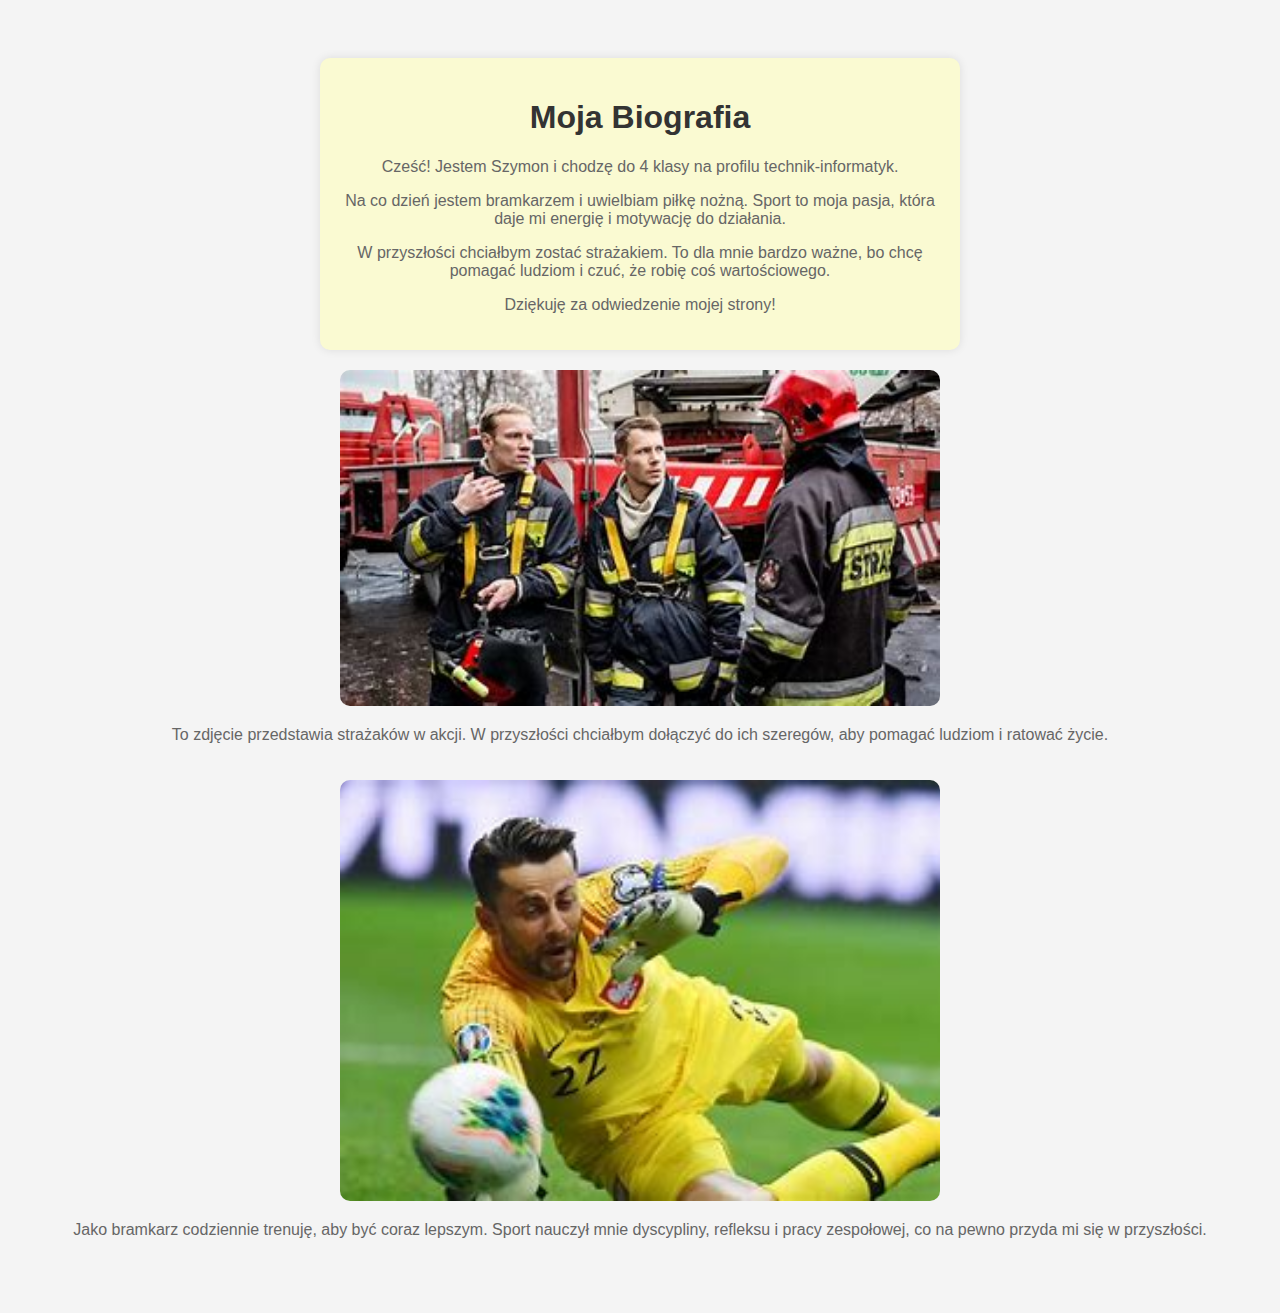
==== index.html @ 02e45340 "Add files via upload" ====
<!DOCTYPE html>
<html lang="pl">
<head>
    <meta charset="UTF-8">
    <meta name="viewport" content="width=device-width, initial-scale=1.0">
    <title>Moja Biografia</title>
    <link rel="stylesheet" href="style.css">
   
</head>
<body>
    <div class="bio">
        <h1>Moja Biografia</h1>
        <p>Cześć! Jestem Szymon i chodzę do 4 klasy na profilu technik-informatyk.</p>
        <p> Na co dzień jestem bramkarzem i uwielbiam piłkę nożną. Sport to moja pasja, która daje mi energię i motywację do działania.</p>
        <p>W przyszłości chciałbym zostać strażakiem. To dla mnie bardzo ważne, bo chcę pomagać ludziom i czuć, że robię coś wartościowego.</p>
        <p>Dziękuję za odwiedzenie mojej strony!</p>
    </div>
    <img src="1.jpg" alt="Strażacy" style="width: 100%; max-width: 600px; margin-top: 20px; border-radius: 10px;">
    <p>To zdjęcie przedstawia strażaków w akcji. W przyszłości chciałbym dołączyć do ich szeregów, aby pomagać ludziom i ratować życie.</p>
    
    <img src="2.jpg" alt="Bramkarz" style="width: 100%; max-width: 600px; margin-top: 20px; border-radius: 10px;">
    <p>Jako bramkarz codziennie trenuję, aby być coraz lepszym. Sport nauczył mnie dyscypliny, refleksu i pracy zespołowej, co na pewno przyda mi się w przyszłości.</p>
</body>
</html>
---- style.css ----
body {
    font-family: Arial, sans-serif;
    background-color: #f4f4f4;
    text-align: center;
    padding: 50px;
}
.bio {
    background: lightgoldenrodyellow;
    padding: 20px;
    border-radius: 10px;
    box-shadow: 0px 0px 10px rgba(0, 0, 0, 0.1);
    max-width: 600px;
    margin: auto;
}
h1 {
    color: #333;
}
p {
    color: #666;
}
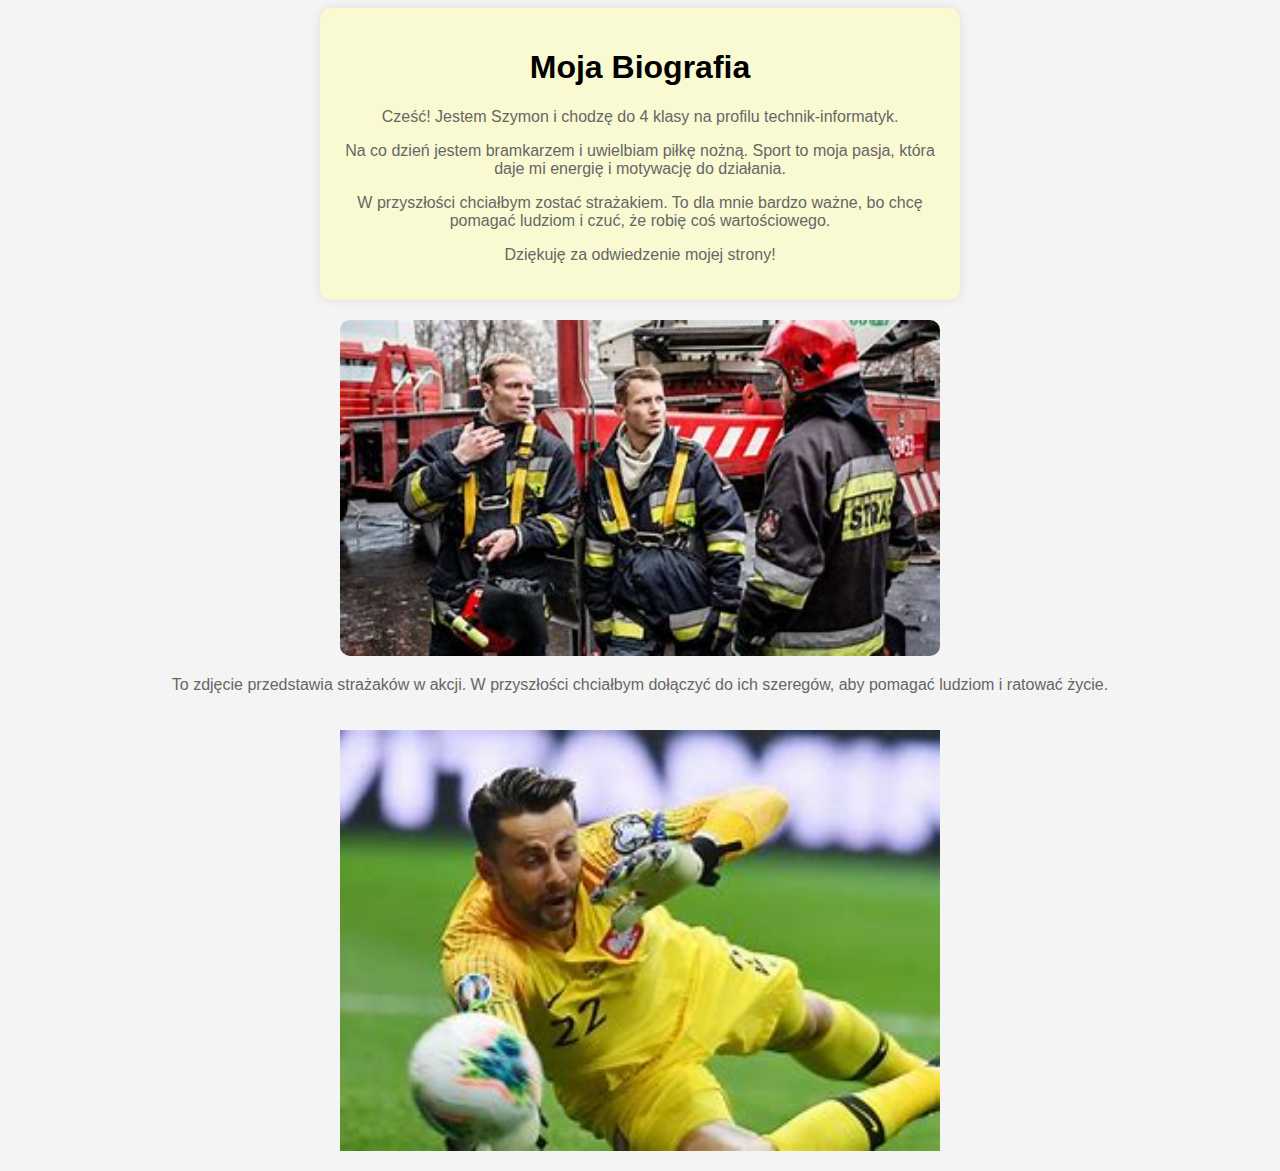
==== commit 8a760c24: "Add files via upload" ====
--- a/index.html
+++ b/index.html
@@ -18,8 +18,8 @@
     <img src="1.jpg" alt="Strażacy" style="width: 100%; max-width: 600px; margin-top: 20px; border-radius: 10px;">
     <p>To zdjęcie przedstawia strażaków w akcji. W przyszłości chciałbym dołączyć do ich szeregów, aby pomagać ludziom i ratować życie.</p>
     
-    <img src="2.jpg" alt="Bramkarz" style="width: 100%; max-width: 600px; margin-top: 20px; border-radius: 10px;">
-    <p>Jako bramkarz codziennie trenuję, aby być coraz lepszym. Sport nauczył mnie dyscypliny, refleksu i pracy zespołowej, co na pewno przyda mi się w przyszłości.</p>
+    <img src="2.jpg" alt="Bramkarz" style="width: 100%; max-width: 600px; margin-top: 20px; border-radius: 10p;">
+    <p Jako bramkarz codziennie trenuję, aby być coraz lepszym. Sport nauczył mnie dyscypliny, refleksu i pracy zespołowej, co na pewno przyda mi się w przyszłości.</p>
 </body>
 </html>
 
--- a/style.css
+++ b/style.css
@@ -2,7 +2,7 @@
     font-family: Arial, sans-serif;
     background-color: #f4f4f4;
     text-align: center;
-    padding: 50px;
+    paddin: 50px;
 }
 .bio {
     background: lightgoldenrodyellow;
@@ -13,7 +13,7 @@
     margin: auto;
 }
 h1 {
-    color: #333;
+    colo: #333;
 }
 p {
     color: #666;
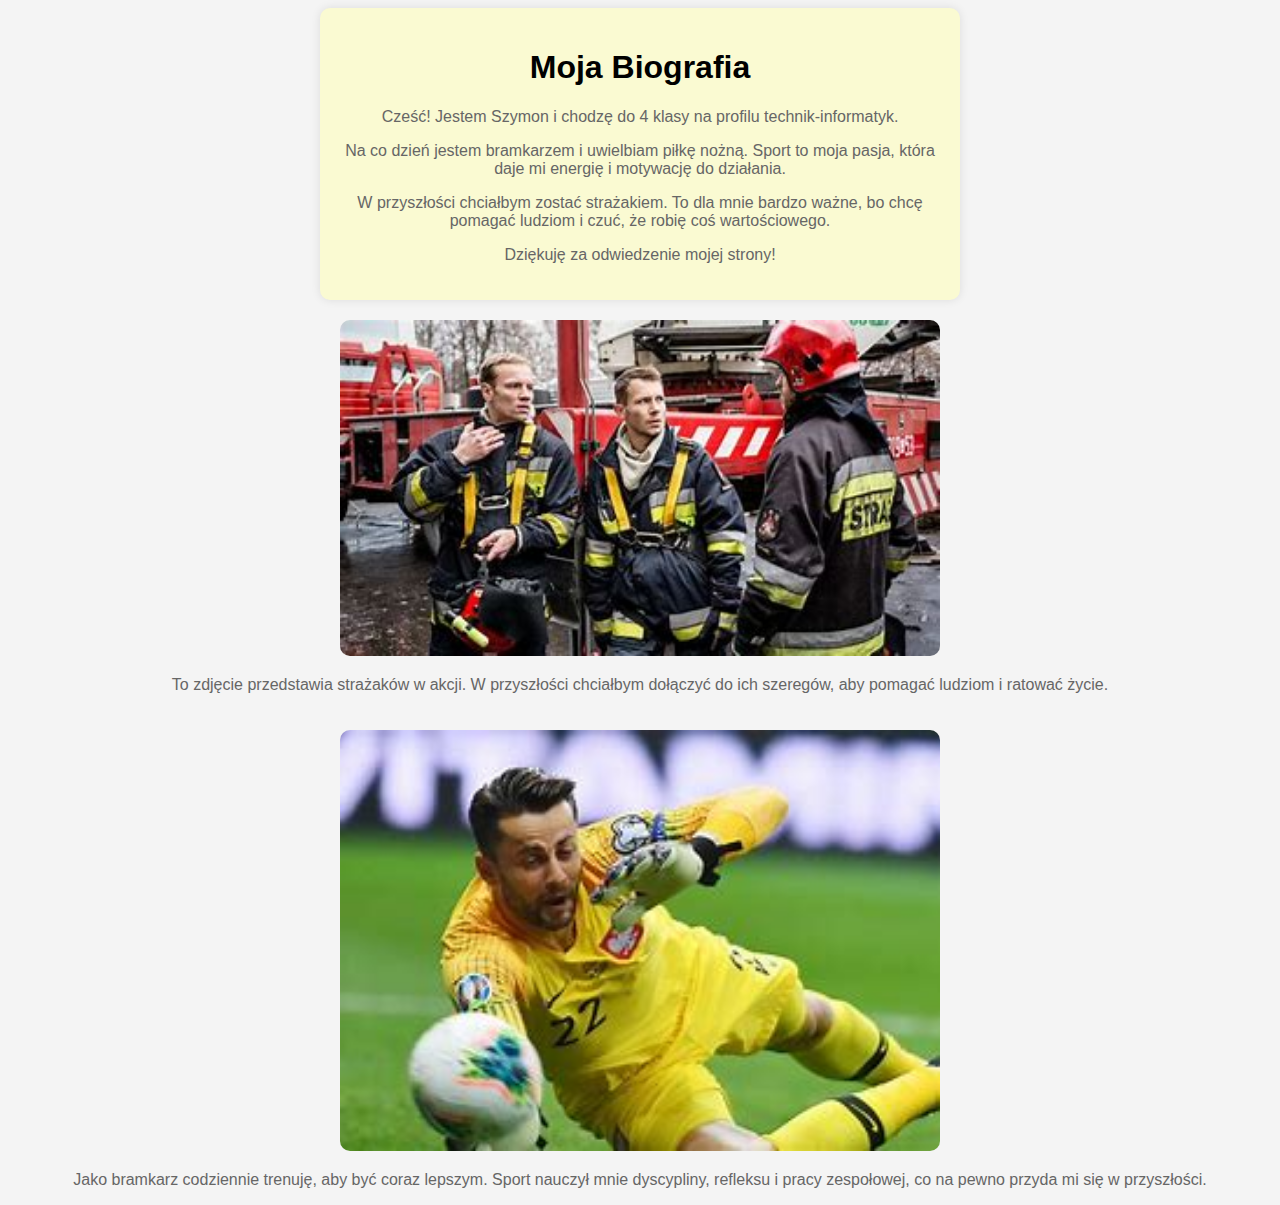
==== commit b8b52bcf: "Add files via upload" ====
--- a/index.html
+++ b/index.html
@@ -9,7 +9,7 @@
 </head>
 <body>
     <div class="bio">
-        <h1>Moja Biografia</h1>
+        <h1>Moja Biografia</h2>
         <p>Cześć! Jestem Szymon i chodzę do 4 klasy na profilu technik-informatyk.</p>
         <p> Na co dzień jestem bramkarzem i uwielbiam piłkę nożną. Sport to moja pasja, która daje mi energię i motywację do działania.</p>
         <p>W przyszłości chciałbym zostać strażakiem. To dla mnie bardzo ważne, bo chcę pomagać ludziom i czuć, że robię coś wartościowego.</p>
@@ -18,8 +18,8 @@
     <img src="1.jpg" alt="Strażacy" style="width: 100%; max-width: 600px; margin-top: 20px; border-radius: 10px;">
     <p>To zdjęcie przedstawia strażaków w akcji. W przyszłości chciałbym dołączyć do ich szeregów, aby pomagać ludziom i ratować życie.</p>
     
-    <img src="2.jpg" alt="Bramkarz" style="width: 100%; max-width: 600px; margin-top: 20px; border-radius: 10p;">
-    <p Jako bramkarz codziennie trenuję, aby być coraz lepszym. Sport nauczył mnie dyscypliny, refleksu i pracy zespołowej, co na pewno przyda mi się w przyszłości.</p>
+    <img src="2.jpg" alt="Bramkarz" style="width: 100%; max-width: 600px; margin-top: 20px; border-radius: 10px;">
+    <p> Jako bramkarz codziennie trenuję, aby być coraz lepszym. Sport nauczył mnie dyscypliny, refleksu i pracy zespołowej, co na pewno przyda mi się w przyszłości.</p>
 </body>
 </html>
 
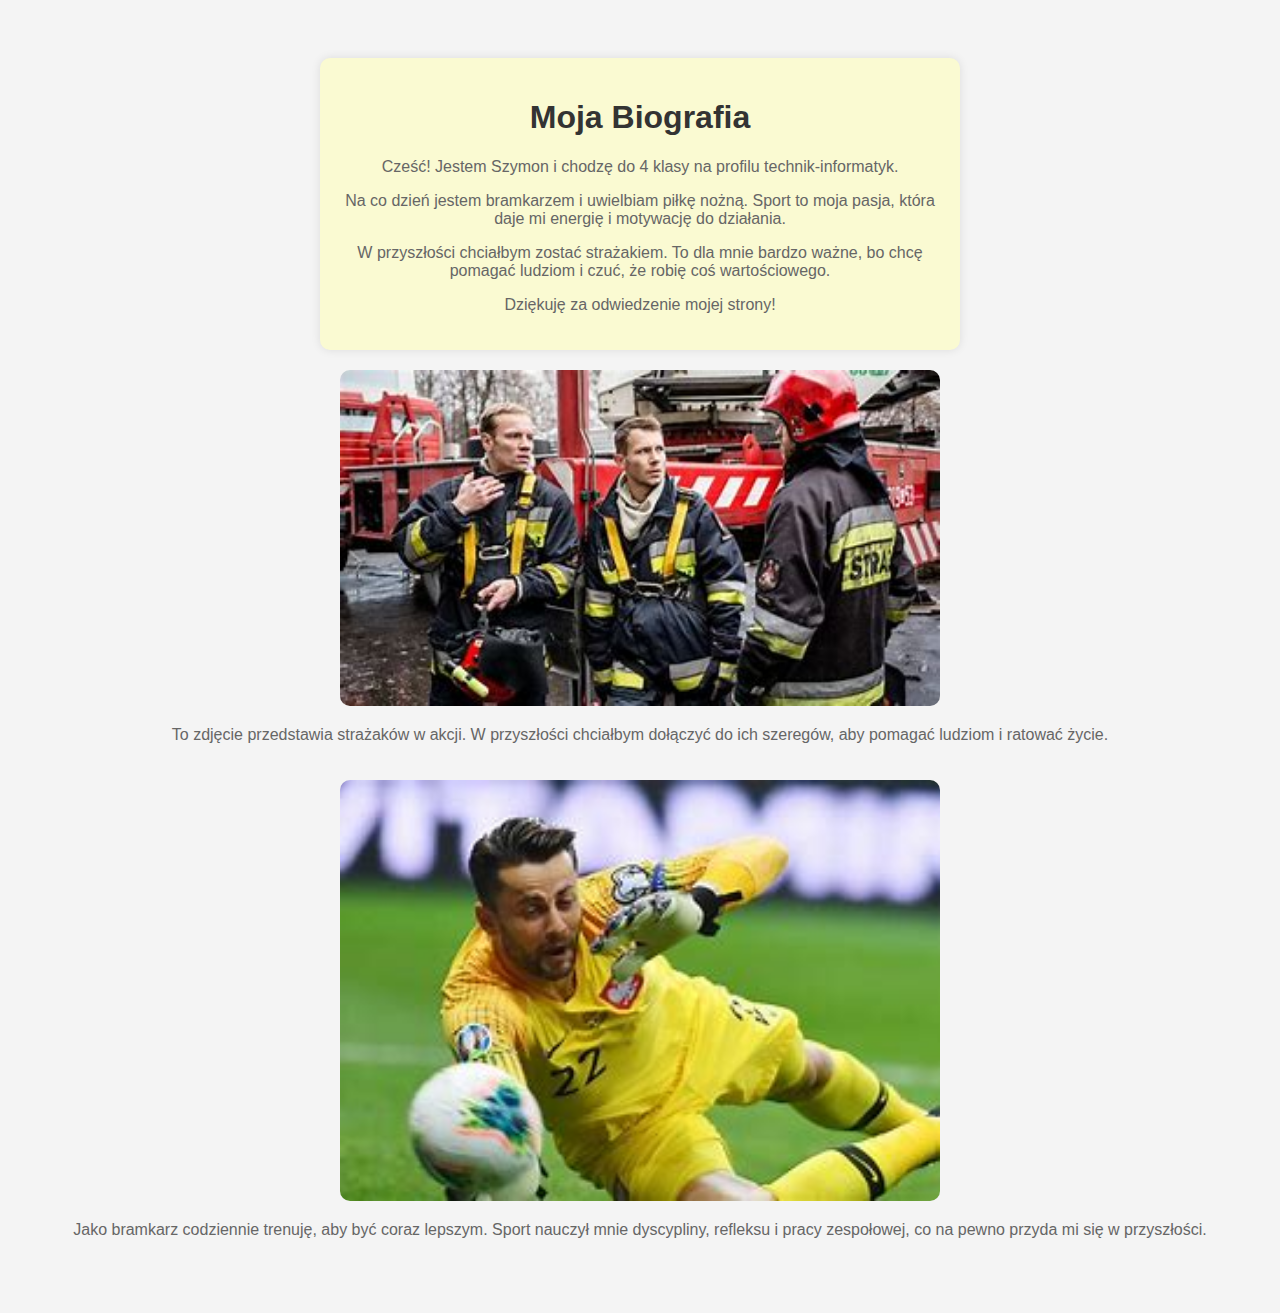
==== commit 2001b9ea: "Add files via upload" ====
--- a/index.html
+++ b/index.html
@@ -9,7 +9,7 @@
 </head>
 <body>
     <div class="bio">
-        <h1>Moja Biografia</h2>
+        <h1>Moja Biografia</h1>
         <p>Cześć! Jestem Szymon i chodzę do 4 klasy na profilu technik-informatyk.</p>
         <p> Na co dzień jestem bramkarzem i uwielbiam piłkę nożną. Sport to moja pasja, która daje mi energię i motywację do działania.</p>
         <p>W przyszłości chciałbym zostać strażakiem. To dla mnie bardzo ważne, bo chcę pomagać ludziom i czuć, że robię coś wartościowego.</p>
--- a/style.css
+++ b/style.css
@@ -2,7 +2,7 @@
     font-family: Arial, sans-serif;
     background-color: #f4f4f4;
     text-align: center;
-    paddin: 50px;
+    padding: 50px;
 }
 .bio {
     background: lightgoldenrodyellow;
@@ -13,7 +13,7 @@
     margin: auto;
 }
 h1 {
-    colo: #333;
+    color: #333;
 }
 p {
     color: #666;
